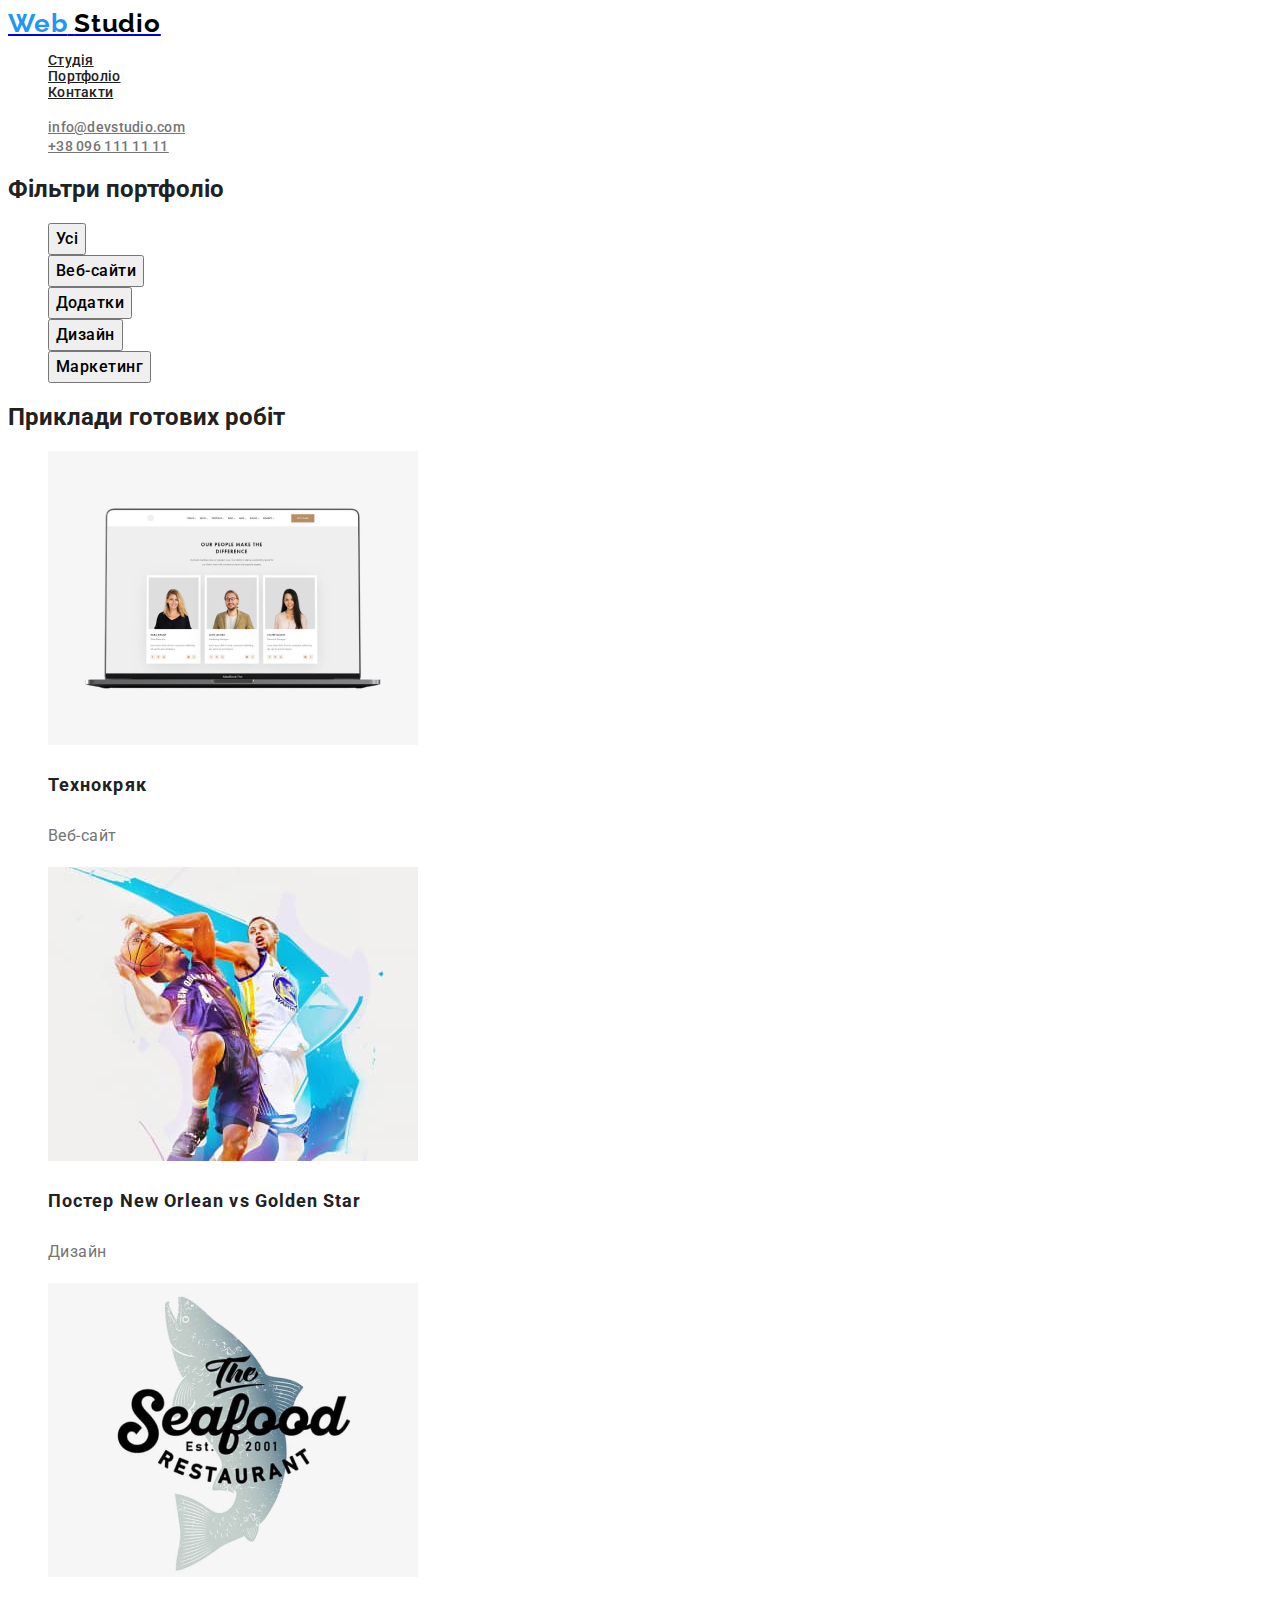
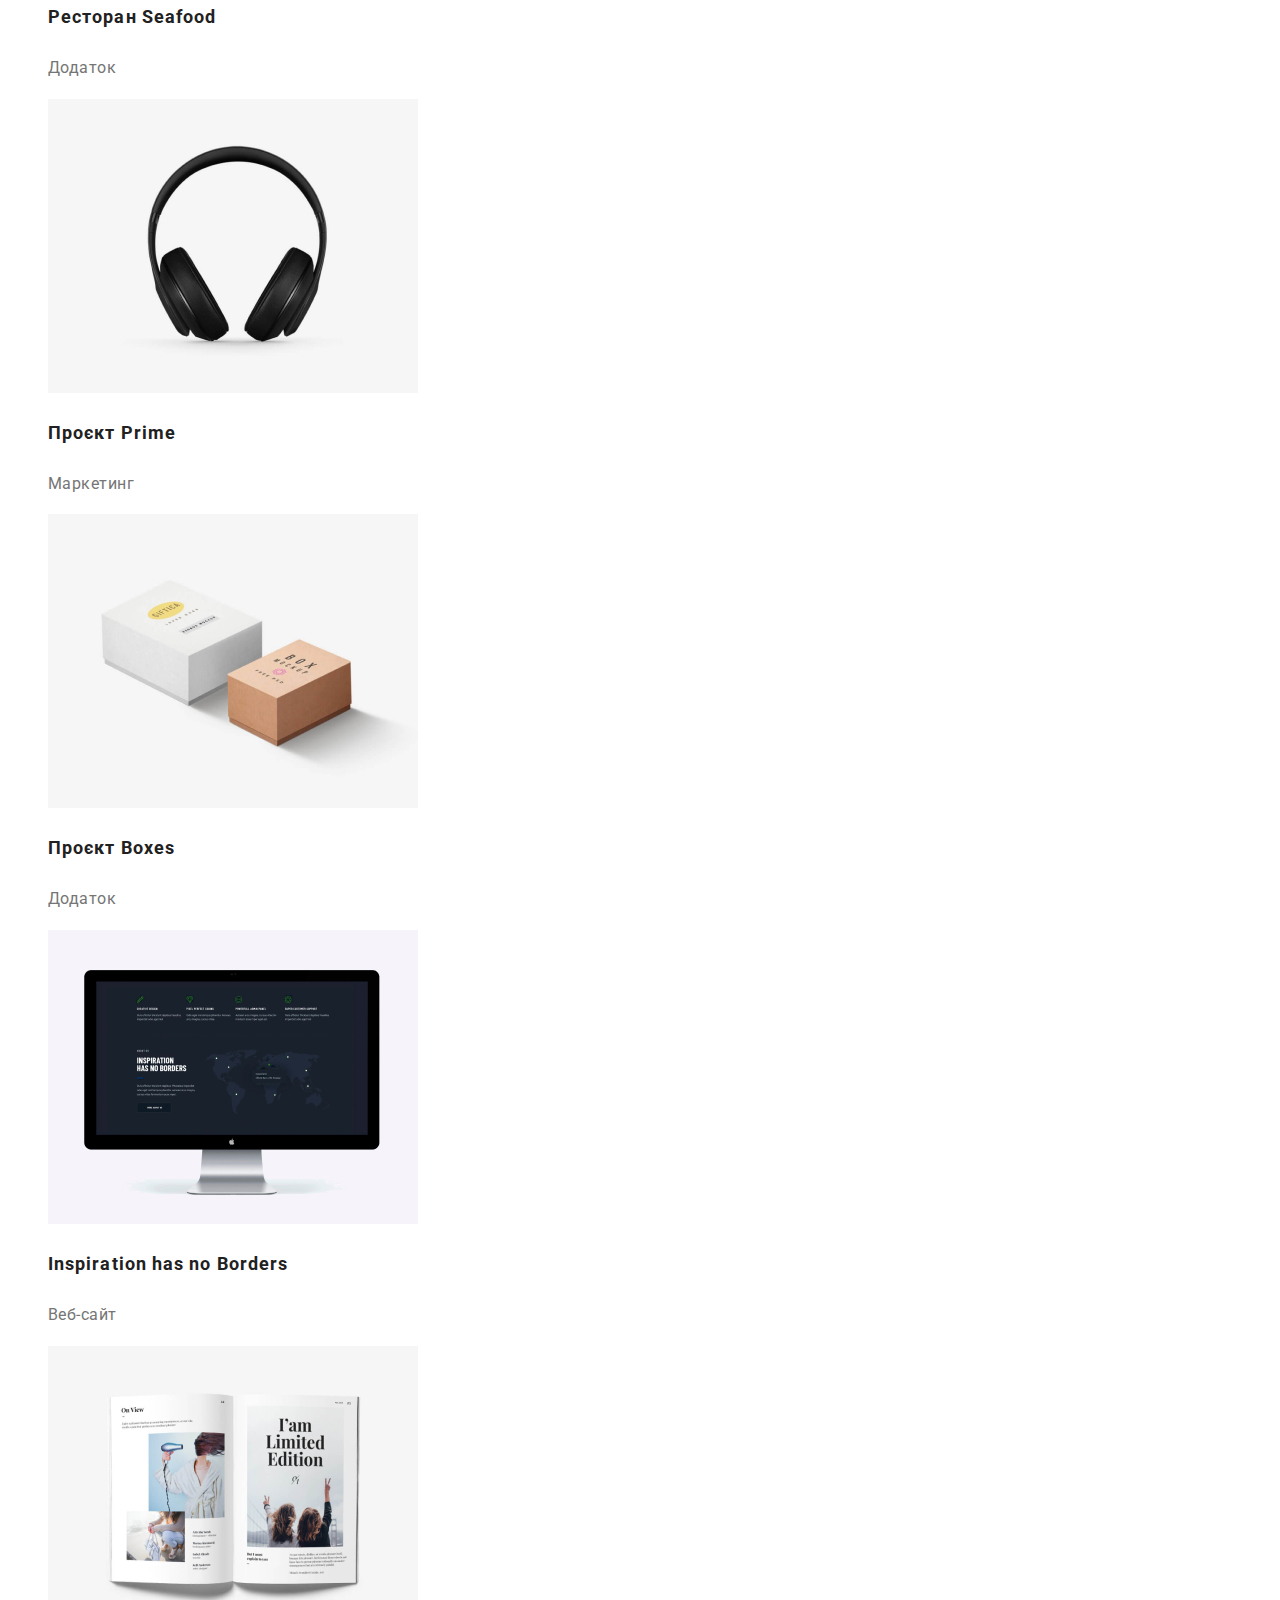
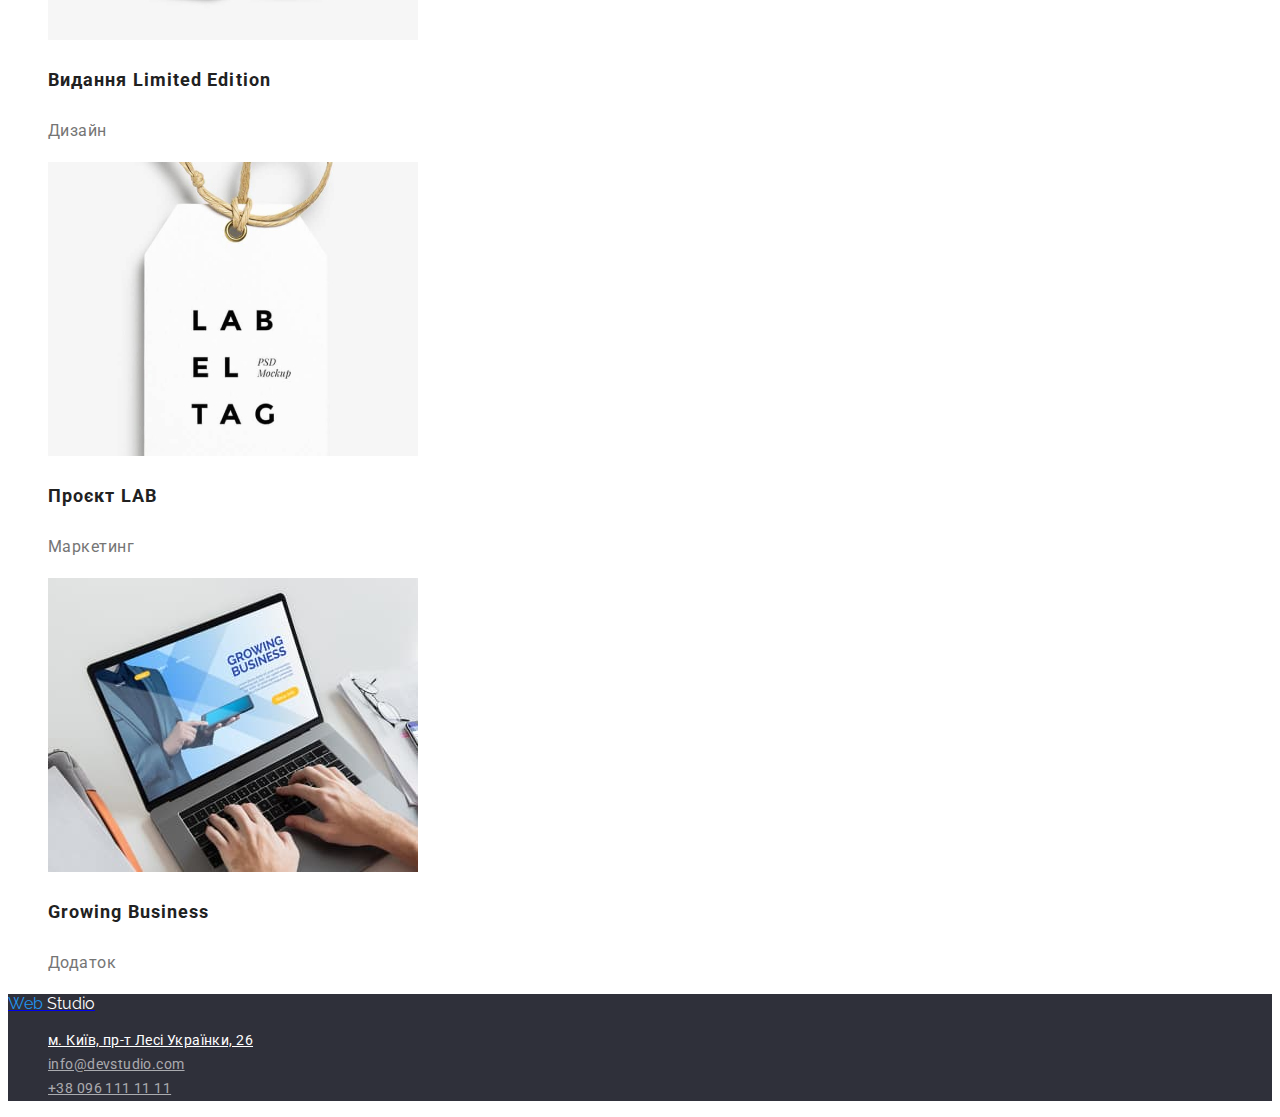
==== portfolio.html @ a0a0a576 "готове ДЗ №2" ====
<!DOCTYPE html>
<html lang="en">
  <head>
    <meta charset="UTF-8" />
    <meta http-equiv="X-UA-Compatible" content="IE=edge" />
    <meta name="viewport" content="width=device-width, initial-scale=1.0" />
    <title>WebStudio</title>
    <link rel="stylesheet" href="./css/styles.css" />
    <link
      href="https://fonts.googleapis.com/css2?family=Raleway:wght@700&family=Roboto:wght@400;500;700;900&display=swap"
      rel="stylesheet"
    />
  </head>
  <body class="body">
    <header>
      <nav class="navigation">
        <a class="logo" href="index.html">
          <span class="logo-first-part">Web</span>
          <span class="logo-second-part">Studio</span></a
        >
        <ul class="navigation-list list">
          <li><a class="navigation-item" href="./index.html">Студія</a></li>
          <li><a class="navigation-item" href="./portfolio.html">Портфоліо</a></li>
          <li><a class="navigation-item" href="./index.html">Контакти</a></li>
        </ul>
      </nav>
      <section class="contacts">
        <ul class="contacts-list list">
          <li><a class="contacts-item" href="mailto:info@devstudio.com">info@devstudio.com</a></li>
          <li><a class="contacts-item" href="tel:+380961111111">+38 096 111 11 11</a></li>
        </ul>
      </section>
    </header>
    <main>
      <section class="btn">
        <h2>Фільтри портфоліо</h2>
        <ul class="btn-list list">
          <li><button type="button" class="btn-item">Усі</button></li>
          <li><button type="button" class="btn-item">Веб-сайти</button></li>
          <li><button type="button" class="btn-item">Додатки</button></li>
          <li><button type="button" class="btn-item">Дизайн</button></li>
          <li><button type="button" class="btn-item">Маркетинг</button></li>
        </ul>
      </section>
      <section class="example">
        <h2>Приклади готових робіт</h2>
        <ul class="example-list list">
          <li class="example-item">
            <img
              src="./image/portfolio/website.jpg"
              alt="Технокряк website"
              width="370"
              height="294"
            />
            <h3 class="example-list-name">Технокряк</h3>
            <p class="example-list-about">Веб-сайт</p>
          </li>
          <li class="example-item">
            <img
              src="/image/portfolio/desigm-new-orlean.jpg"
              alt="Дизайн Постер New Orlean vs Golden Star"
              width="370"
              height="294"
            />
            <h3 class="example-list-name">Постер New Orlean vs Golden Star</h3>
            <p class="example-list-about">Дизайн</p>
          </li>
          <li class="example-item">
            <img
              src="/image/portfolio/restorant-seafood.jpg"
              alt="Додаток Ресторан Seafood"
              width="370"
              height="294"
            />
            <h3 class="example-list-name">Ресторан Seafood</h3>
            <p class="example-list-about">Додаток</p>
          </li>
          <li class="example-item">
            <img
              src="/image/portfolio/project-prime.jpg"
              alt="Маркетинг Проєкт Prime"
              width="370"
              height="294"
            />
            <h3 class="example-list-name">Проєкт Prime</h3>
            <p class="example-list-about">Маркетинг</p>
          </li>
          <li class="example-item">
            <img
              src="/image/portfolio/project-boxes.jpg"
              alt="Додаток Проєкт Boxeswidth"
              width="370"
              height="294"
            />
            <h3 class="example-list-name">Проєкт Boxes</h3>
            <p class="example-list-about">Додаток</p>
          </li>
          <li class="example-item">
            <img
              src="/image/portfolio/inspiration-has-no-borders.jpg"
              alt="Веб-сайт Inspiration has no Borders"
              width="370"
              height="294"
            />
            <h3 class="example-list-name">Inspiration has no Borders</h3>
            <p class="example-list-about">Веб-сайт</p>
          </li>
          <li class="example-item">
            <img
              src="/image/portfolio/design-limited-edition.jpg"
              alt="Дизайн Видання Limited Edition"
              width="370"
              height="294"
            />
            <h3 class="example-list-name">Видання Limited Edition</h3>
            <p class="example-list-about">Дизайн</p>
          </li>
          <li class="example-item">
            <img
              src="/image/portfolio/project-lab.jpg"
              alt="Маркетинг Проєкт LAB"
              width="370"
              height="294"
            />
            <h3 class="example-list-name">Проєкт LAB</h3>
            <p class="example-list-about">Маркетинг</p>
          </li>
          <li class="example-item">
            <img
              src="/image/portfolio/growing-business.jpg"
              alt="Додаток Growing Business"
              width="370"
              height="294"
            />
            <h3 class="example-list-name">Growing Business</h3>
            <p class="example-list-about">Додаток</p>
          </li>
        </ul>
      </section>
    </main>
    <footer class="footer">
      <a class="logo-footer" href="index.html">
        <span class="logo-first-part">Web</span>
        <span class="logo-second-part">Studio</span>
      </a>
      <address class="footer-address">
        <ul class="footer-address-list list">
          <li class="footer-list-point">
            <a
              class="point-link"
              href="https://goo.gl/maps/qGMdYVk8U5FmZjp79"
              target="_blank"
              rel="noopener noreferrer"
              >м. Київ, пр-т Лесі Українки, 26
            </a>
          </li>
          <li>
            <a class="footer-list-mail link" href="mailto:info@devstudio.com">info@devstudio.com</a>
          </li>
          <li>
            <a class="footer-list-tel link" href="tel:+380961111111">+38 096 111 11 11</a>
          </li>
        </ul>
      </address>
    </footer>
  </body>
</html>
---- css/styles.css ----
/*font-family: 'Raleway', sans-serif;??? --!//
  */
:root {
  --main-color: #212121;
}
body {
  font-family: 'Roboto', sans-serif;
  color: var(--main-color);
}
.list {
  list-style: none;
}

.logo-first-part {
  color: #2196f3;
}
.logo-second-part {
  color: #000000;
}
.logo {
  font-family: 'Raleway', sans-serif;
  font-weight: 700;
  font-size: 26px;
  line-height: 1.19;
  letter-spacing: 0.03em;
}
.navigation {
  font-family: inherit;
  font-weight: 500;
  font-size: 14px;
  line-height: 1.14;
  letter-spacing: 0.02em;
}
.navigation-item {
  font-family: inherit;
  color: var(--main-color);
}
.navigation-item:focus {
  color: #2196f3;
}
.navigation-item:hover {
  color: #2196f3;
}
.contacts-item {
  font-family: inherit;
  font-weight: 500;
  font-size: 14px;
  line-height: 1.14;
  letter-spacing: 0.02em;
  color: #757575;
}
.contacts-item:hover,
.contacts-item:focus {
  color: #2196f3;
}
.btn-item {
  font-family: inherit;
  font-weight: 500;
  font-size: 16px;
  line-height: 1.63;
  text-align: center;
  letter-spacing: 0.03em;
  cursor: pointer;
}
.btn-item:hover,
.btn-item:focus {
  background: #2196f3;
}
.example-list-name {
  font-family: inherit;
  font-weight: 700;
  font-size: 18px;
  line-height: 2;
  letter-spacing: 0.06em;
}
.example-list-about {
  font-family: inherit;
  font-size: 16px;
  line-height: 1.87;
  letter-spacing: 0.03em;
  color: #757575;
}
.footer {
  font-family: inherit;
  background: #2f303a;
}
.logo-footer {
  font-family: 'Raleway', sans-serif;
}
.logo-footer .logo-second-part {
  color: #ffffff;
}
.point-link {
  font-family: inherit;
  font-weight: 400;
  font-style: normal;
  font-size: 14px;
  line-height: 1.71;
  letter-spacing: 0.03em;
  color: #ffffff;
}

.footer-list-mail,
.footer-list-tel {
  font-family: inherit;
  font-weight: 400;
  font-style: normal;
  font-size: 14px;
  line-height: 1.71;
  letter-spacing: 0.03em;
  color: rgba(255, 255, 255, 0.6);
}
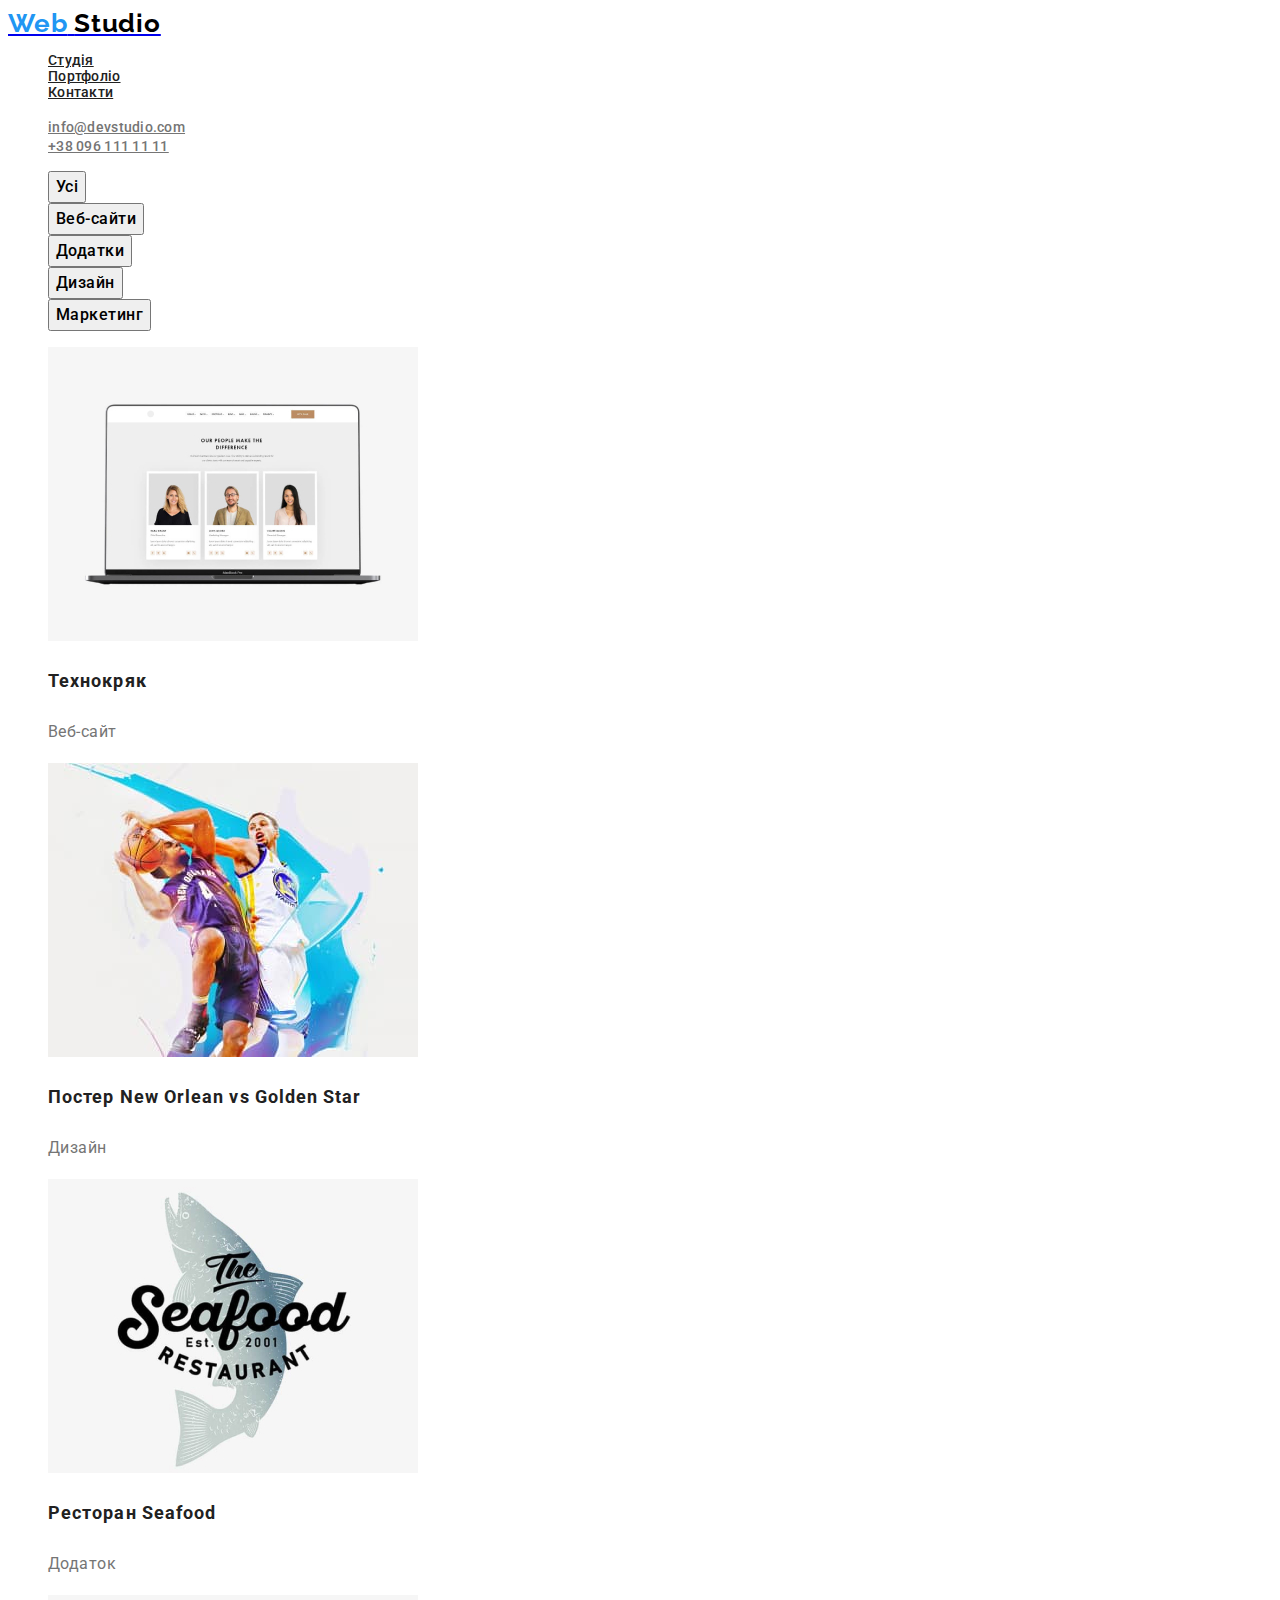
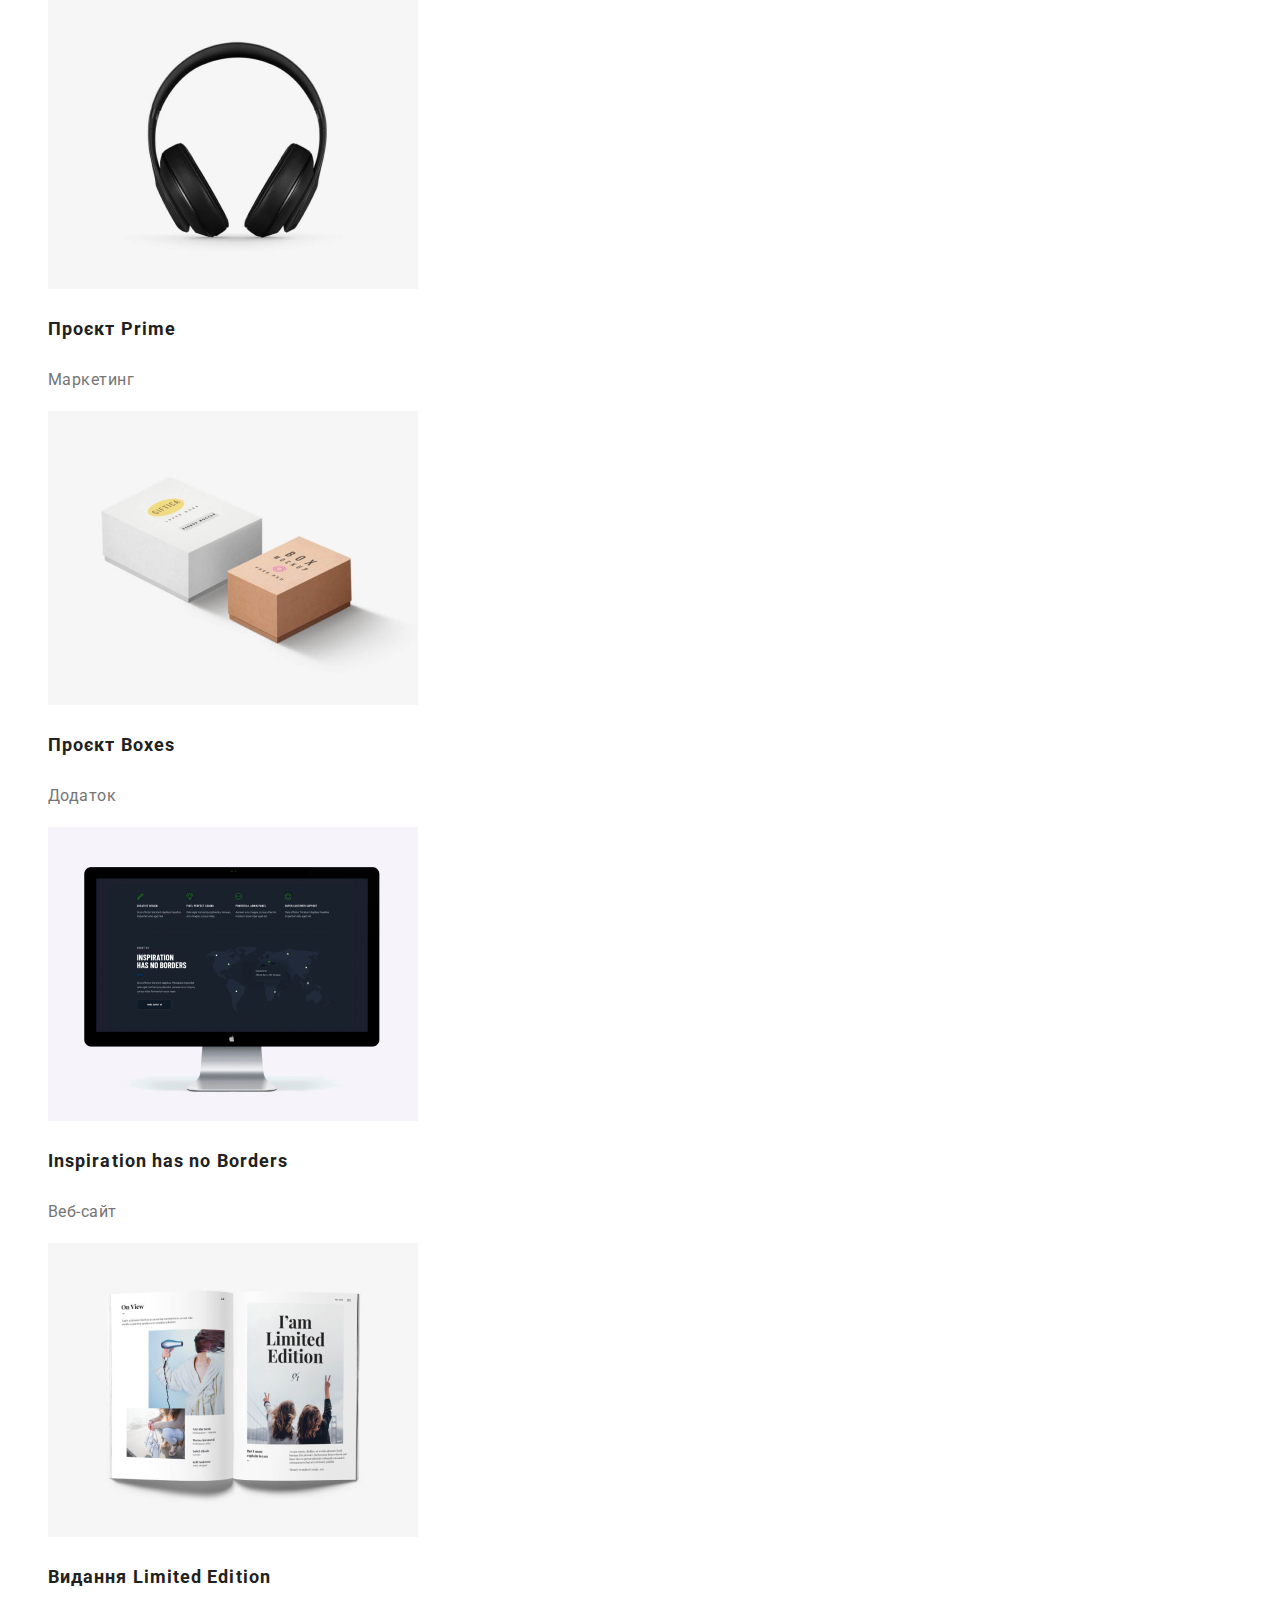
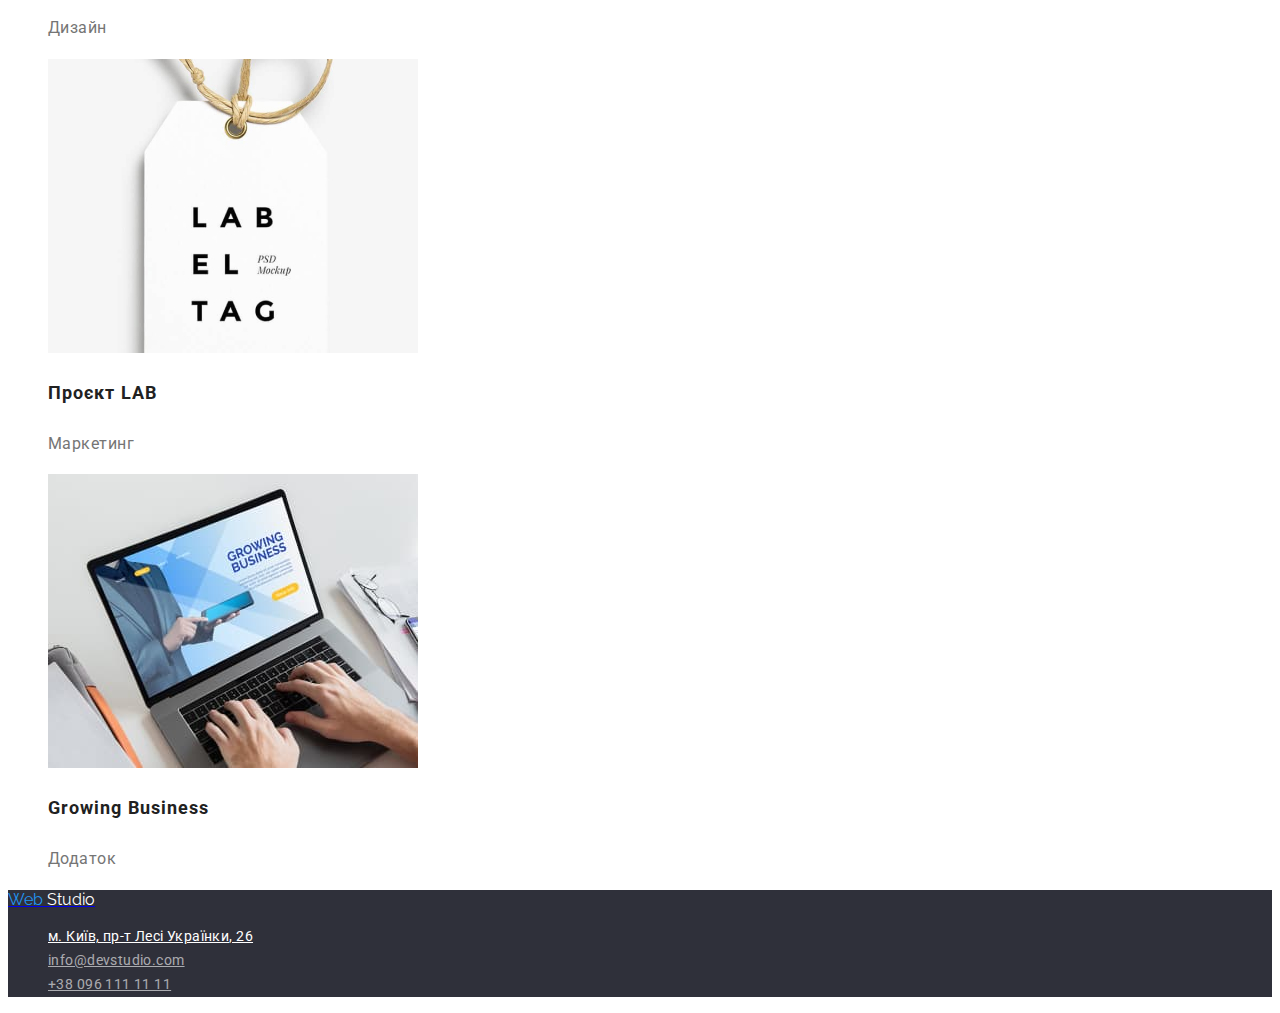
==== commit c4794507: "готове ДЗ №2" ====
--- a/portfolio.html
+++ b/portfolio.html
@@ -33,7 +33,7 @@
     </header>
     <main>
       <section class="btn">
-        <h2>Фільтри портфоліо</h2>
+        <h2 class="filters">>Фільтри портфоліо</h2>
         <ul class="btn-list list">
           <li><button type="button" class="btn-item">Усі</button></li>
           <li><button type="button" class="btn-item">Веб-сайти</button></li>
@@ -43,7 +43,7 @@
         </ul>
       </section>
       <section class="example">
-        <h2>Приклади готових робіт</h2>
+        <h2 class="filters">Приклади готових робіт</h2>
         <ul class="example-list list">
           <li class="example-item">
             <img
@@ -150,7 +150,7 @@
               class="point-link"
               href="https://goo.gl/maps/qGMdYVk8U5FmZjp79"
               target="_blank"
-              rel="noopener noreferrer"
+              rel="noopener noreferrer nofollow"
               >м. Київ, пр-т Лесі Українки, 26
             </a>
           </li>
--- a/css/styles.css
+++ b/css/styles.css
@@ -1,8 +1,7 @@
-/*font-family: 'Raleway', sans-serif;??? --!//
-  */
 :root {
   --main-color: #212121;
 }
+/*body portfolio*/
 body {
   font-family: 'Roboto', sans-serif;
   color: var(--main-color);
@@ -10,7 +9,10 @@
 .list {
   list-style: none;
 }
-
+.filters {
+  display: none;
+}
+/*navigation sector*/
 .logo-first-part {
   color: #2196f3;
 }
@@ -41,6 +43,7 @@
 .navigation-item:hover {
   color: #2196f3;
 }
+
 .contacts-item {
   font-family: inherit;
   font-weight: 500;
@@ -53,6 +56,7 @@
 .contacts-item:focus {
   color: #2196f3;
 }
+/*main section*/
 .btn-item {
   font-family: inherit;
   font-weight: 500;
@@ -80,6 +84,7 @@
   letter-spacing: 0.03em;
   color: #757575;
 }
+/*footer section*/
 .footer {
   font-family: inherit;
   background: #2f303a;
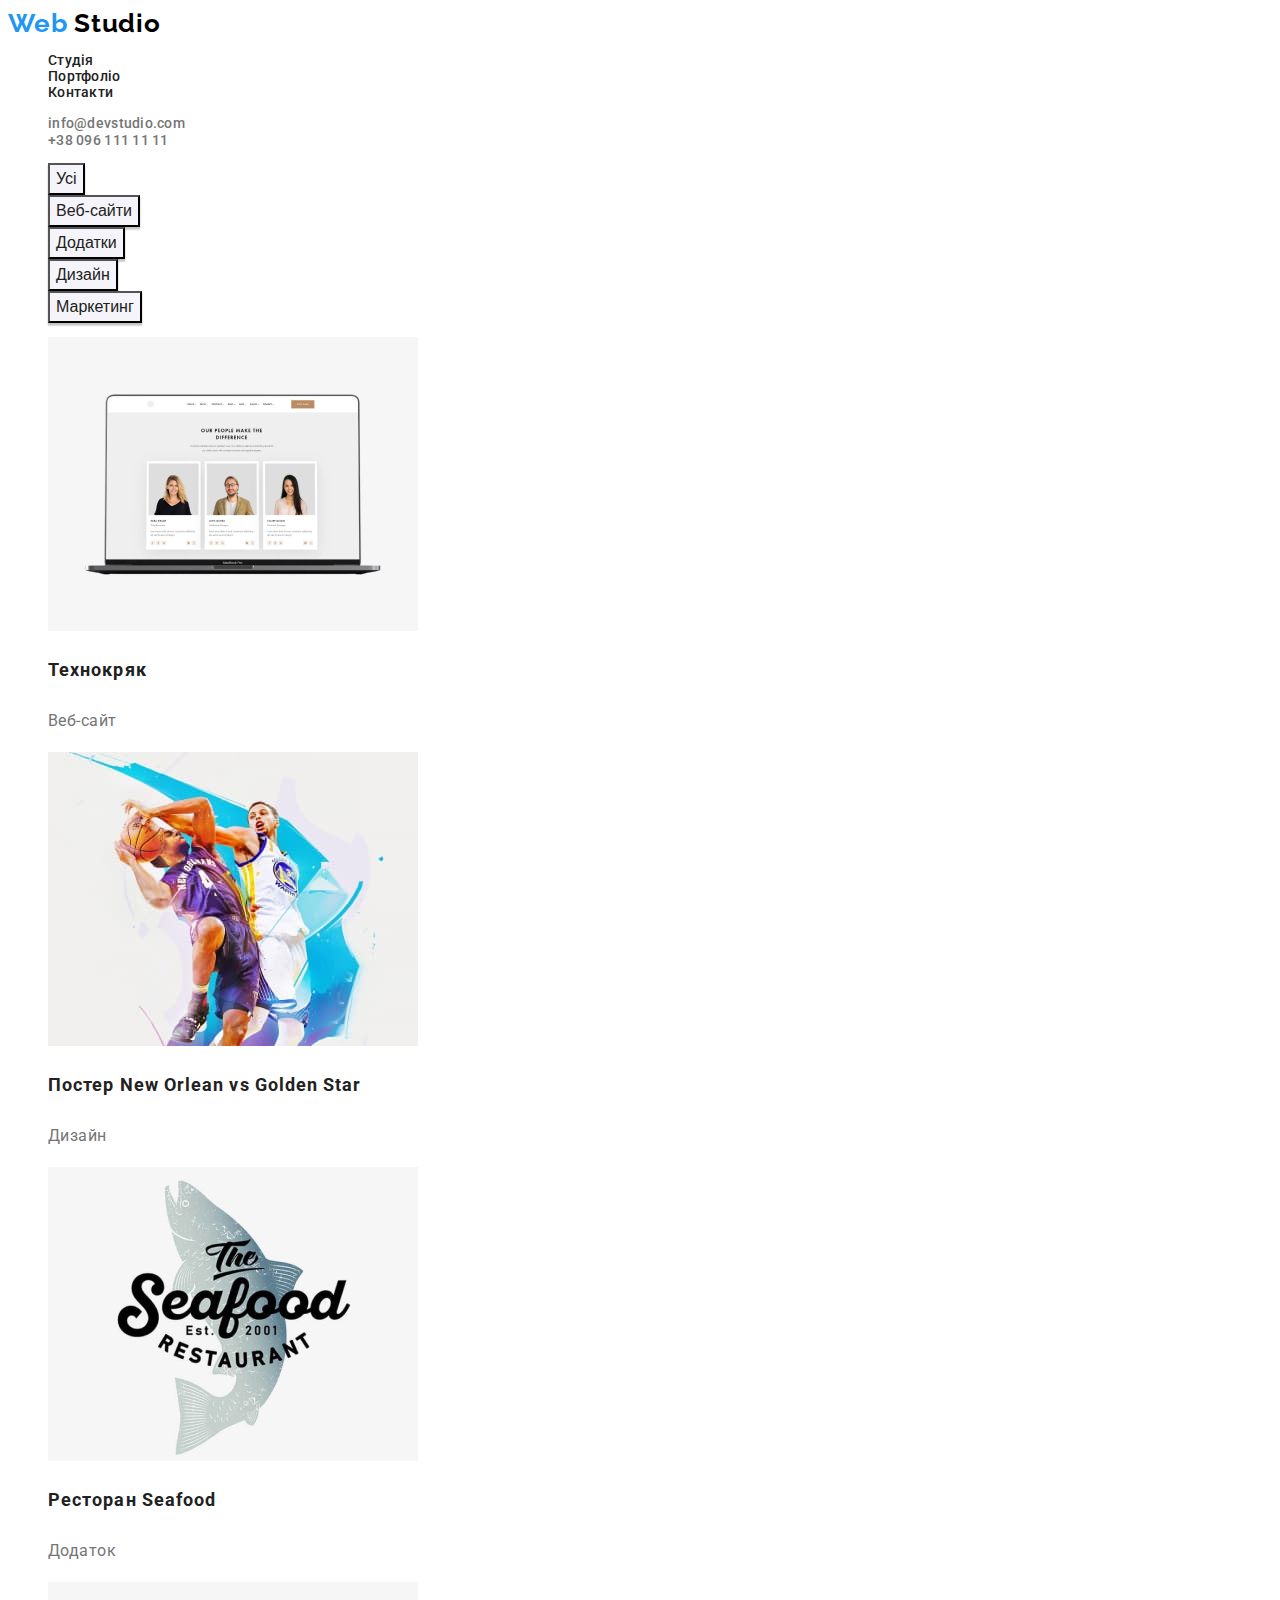
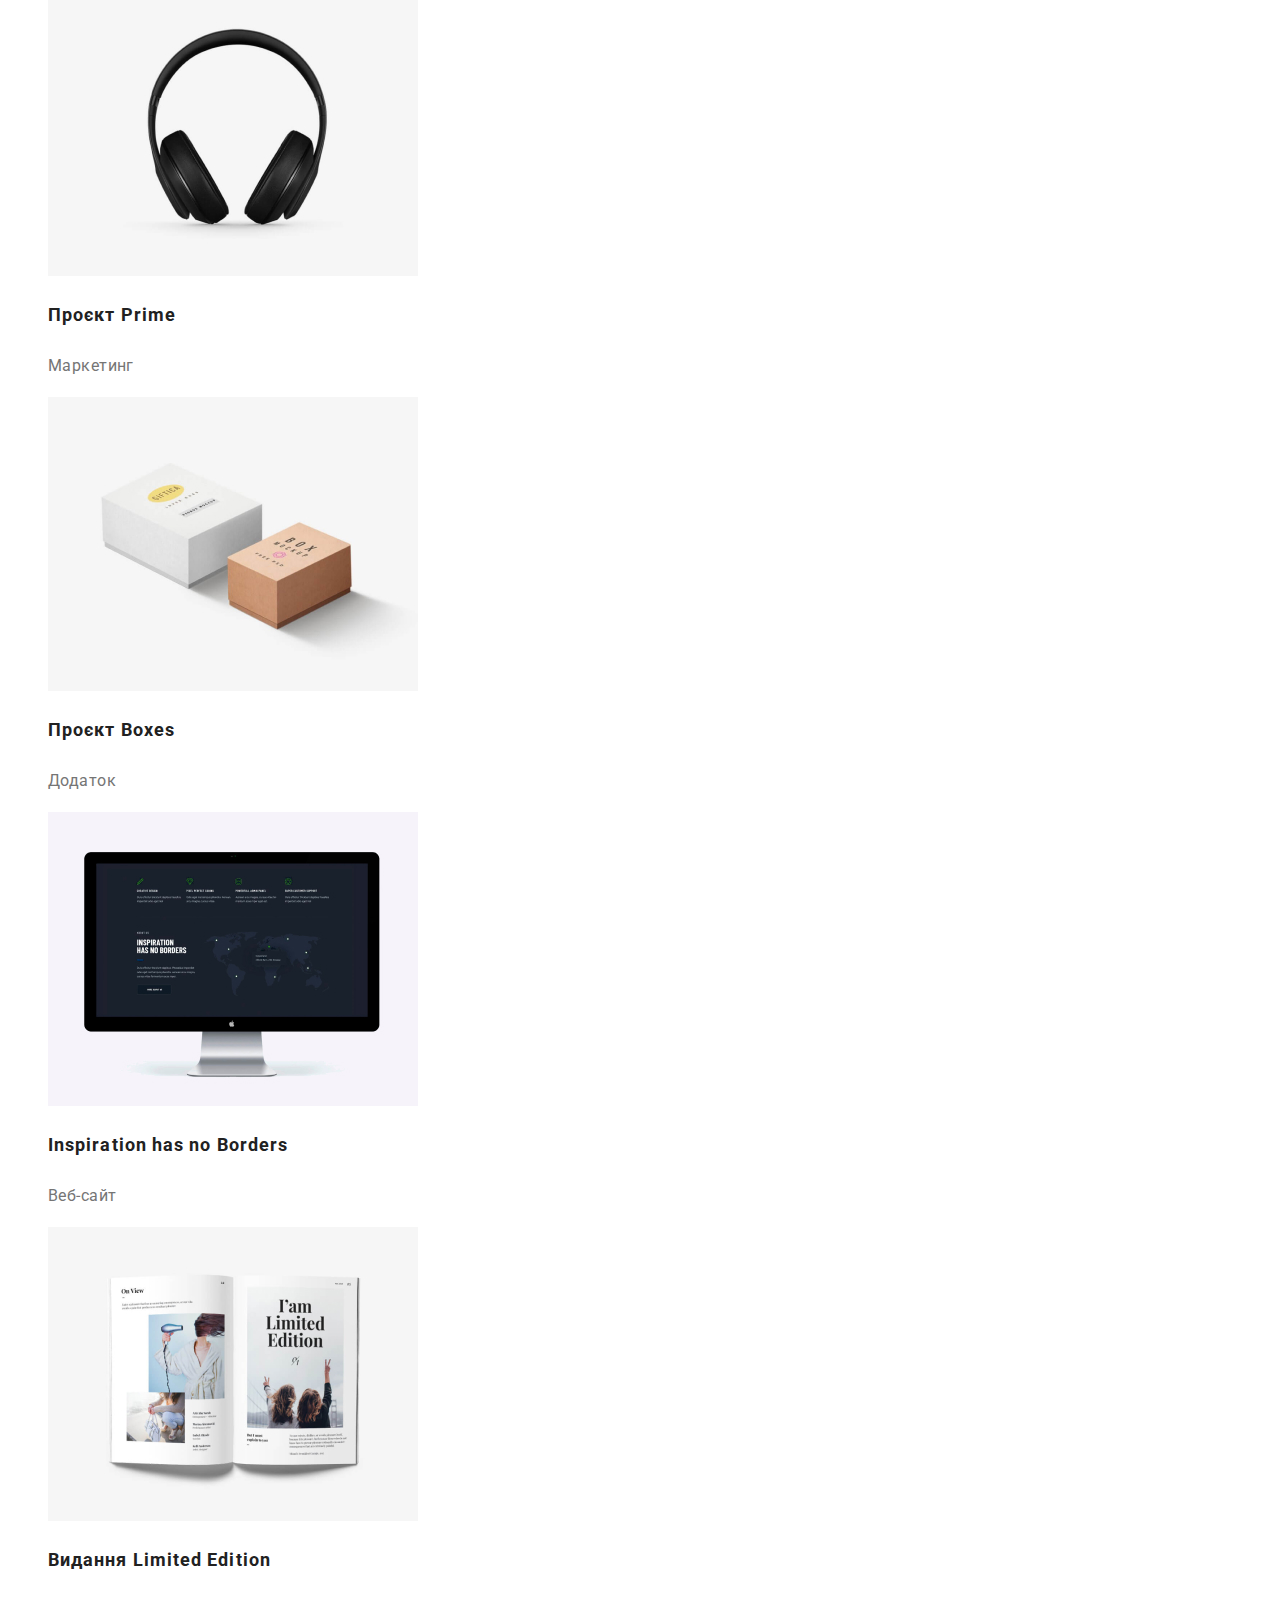
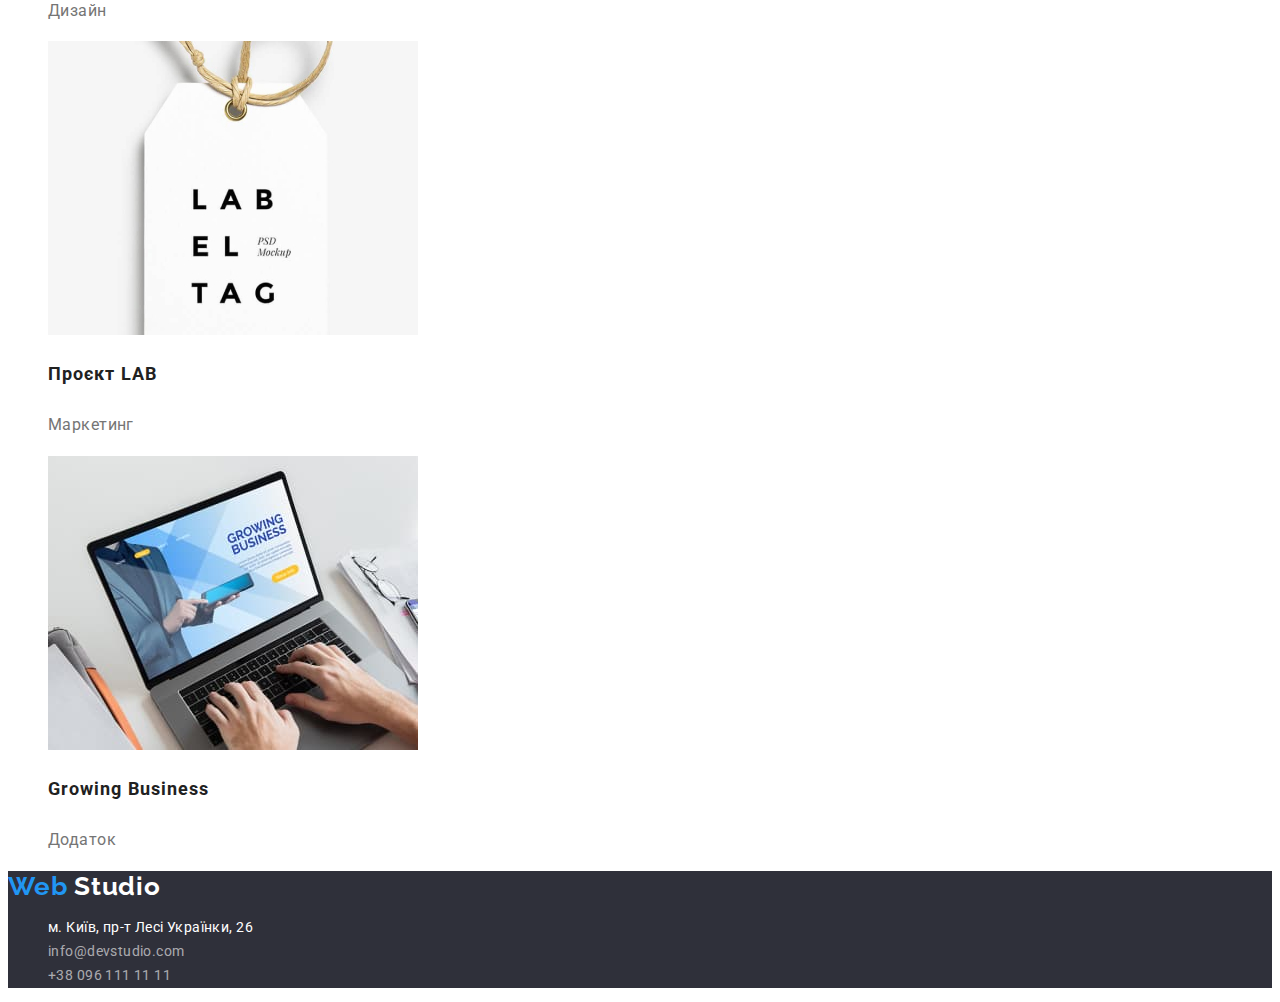
==== commit 65a8a591: "виправлене ДЗ №2" ====
--- a/portfolio.html
+++ b/portfolio.html
@@ -14,26 +14,28 @@
   <body class="body">
     <header>
       <nav class="navigation">
-        <a class="logo" href="index.html">
+        <a class="logo link" href="index.html">
           <span class="logo-first-part">Web</span>
           <span class="logo-second-part">Studio</span></a
         >
         <ul class="navigation-list list">
-          <li><a class="navigation-item" href="./index.html">Студія</a></li>
-          <li><a class="navigation-item" href="./portfolio.html">Портфоліо</a></li>
-          <li><a class="navigation-item" href="./index.html">Контакти</a></li>
+          <li><a class="navigation-item link" href="./index.html">Студія</a></li>
+          <li><a class="navigation-item link" href="./portfolio.html">Портфоліо</a></li>
+          <li><a class="navigation-item link" href="./index.html">Контакти</a></li>
         </ul>
       </nav>
       <section class="contacts">
         <ul class="contacts-list list">
-          <li><a class="contacts-item" href="mailto:info@devstudio.com">info@devstudio.com</a></li>
-          <li><a class="contacts-item" href="tel:+380961111111">+38 096 111 11 11</a></li>
+          <li>
+            <a class="contacts-item link" href="mailto:info@devstudio.com">info@devstudio.com</a>
+          </li>
+          <li><a class="contacts-item link" href="tel:+380961111111">+38 096 111 11 11</a></li>
         </ul>
       </section>
     </header>
     <main>
-      <section class="btn">
-        <h2 class="filters">>Фільтри портфоліо</h2>
+      <section class="example">
+        <h1 class="hidden-title">Приклади готових робіт</h1>
         <ul class="btn-list list">
           <li><button type="button" class="btn-item">Усі</button></li>
           <li><button type="button" class="btn-item">Веб-сайти</button></li>
@@ -41,9 +43,7 @@
           <li><button type="button" class="btn-item">Дизайн</button></li>
           <li><button type="button" class="btn-item">Маркетинг</button></li>
         </ul>
-      </section>
-      <section class="example">
-        <h2 class="filters">Приклади готових робіт</h2>
+
         <ul class="example-list list">
           <li class="example-item">
             <img
@@ -57,7 +57,7 @@
           </li>
           <li class="example-item">
             <img
-              src="/image/portfolio/desigm-new-orlean.jpg"
+              src="./image/portfolio/desigm-new-orlean.jpg"
               alt="Дизайн Постер New Orlean vs Golden Star"
               width="370"
               height="294"
@@ -67,7 +67,7 @@
           </li>
           <li class="example-item">
             <img
-              src="/image/portfolio/restorant-seafood.jpg"
+              src="./image/portfolio/restorant-seafood.jpg"
               alt="Додаток Ресторан Seafood"
               width="370"
               height="294"
@@ -77,7 +77,7 @@
           </li>
           <li class="example-item">
             <img
-              src="/image/portfolio/project-prime.jpg"
+              src="./image/portfolio/project-prime.jpg"
               alt="Маркетинг Проєкт Prime"
               width="370"
               height="294"
@@ -87,7 +87,7 @@
           </li>
           <li class="example-item">
             <img
-              src="/image/portfolio/project-boxes.jpg"
+              src="./image/portfolio/project-boxes.jpg"
               alt="Додаток Проєкт Boxeswidth"
               width="370"
               height="294"
@@ -97,7 +97,7 @@
           </li>
           <li class="example-item">
             <img
-              src="/image/portfolio/inspiration-has-no-borders.jpg"
+              src="./image/portfolio/inspiration-has-no-borders.jpg"
               alt="Веб-сайт Inspiration has no Borders"
               width="370"
               height="294"
@@ -107,7 +107,7 @@
           </li>
           <li class="example-item">
             <img
-              src="/image/portfolio/design-limited-edition.jpg"
+              src="./image/portfolio/design-limited-edition.jpg"
               alt="Дизайн Видання Limited Edition"
               width="370"
               height="294"
@@ -117,7 +117,7 @@
           </li>
           <li class="example-item">
             <img
-              src="/image/portfolio/project-lab.jpg"
+              src="./image/portfolio/project-lab.jpg"
               alt="Маркетинг Проєкт LAB"
               width="370"
               height="294"
@@ -127,7 +127,7 @@
           </li>
           <li class="example-item">
             <img
-              src="/image/portfolio/growing-business.jpg"
+              src="./image/portfolio/growing-business.jpg"
               alt="Додаток Growing Business"
               width="370"
               height="294"
@@ -139,15 +139,15 @@
       </section>
     </main>
     <footer class="footer">
-      <a class="logo-footer" href="index.html">
-        <span class="logo-first-part">Web</span>
-        <span class="logo-second-part">Studio</span>
+      <a class="logo link" href="index.html">
+        <span class="logo-footer-first">Web</span>
+        <span class="logo-footer-last">Studio</span>
       </a>
       <address class="footer-address">
         <ul class="footer-address-list list">
           <li class="footer-list-point">
             <a
-              class="point-link"
+              class="point-link link"
               href="https://goo.gl/maps/qGMdYVk8U5FmZjp79"
               target="_blank"
               rel="noopener noreferrer nofollow"
--- a/css/styles.css
+++ b/css/styles.css
@@ -1,18 +1,37 @@
 :root {
   --main-color: #212121;
+  --second-color: #757575;
+  --title-display: none;
+  --main-backgraund-color: white;
+  --active-color: #2196f3;
+  --second-becgraund-color: #2f303a;
 }
 /*body portfolio*/
 body {
   font-family: 'Roboto', sans-serif;
   color: var(--main-color);
+  background-color: var(--main-backgraund-color);
+  font-size: 14px;
+  letter-spacing: 0.03em;
 }
 .list {
   list-style: none;
 }
-.filters {
-  display: none;
+.link {
+  text-decoration: none;
 }
+
+.link:hover,
+.link:focus {
+  color: var(--active-color);
+}
+
+.hidden-title {
+  display: var(--title-display);
+}
+
 /*navigation sector*/
+.logo-footer-first,
 .logo-first-part {
   color: #2196f3;
 }
@@ -27,91 +46,133 @@
   letter-spacing: 0.03em;
 }
 .navigation {
-  font-family: inherit;
   font-weight: 500;
-  font-size: 14px;
   line-height: 1.14;
   letter-spacing: 0.02em;
 }
 .navigation-item {
-  font-family: inherit;
   color: var(--main-color);
 }
 .navigation-item:focus {
-  color: #2196f3;
+  color: var(--active-color);
 }
 .navigation-item:hover {
-  color: #2196f3;
+  color: var(--active-color);
 }
 
 .contacts-item {
-  font-family: inherit;
   font-weight: 500;
-  font-size: 14px;
   line-height: 1.14;
   letter-spacing: 0.02em;
-  color: #757575;
+  color: var(--second-color);
 }
 .contacts-item:hover,
 .contacts-item:focus {
-  color: #2196f3;
+  color: var(--active-color);
 }
 /*main section*/
+.hero-section {
+  background-color: var(--second-becgraund-color);
+}
+.title {
+  font-weight: 700;
+  font-size: 36px;
+  line-height: 1.16;
+  text-align: center;
+  letter-spacing: 0.03em;
+}
+.hero-title {
+  color: white;
+  font-weight: 900;
+  font-size: 44px;
+  line-height: 1.36;
+  text-align: center;
+  letter-spacing: 0.06em;
+  text-transform: uppercase;
+}
+.hero-section > .hero-btn {
+  font-weight: 700;
+  font-size: 16px;
+  line-height: 1.87;
+  display: flex;
+  align-items: center;
+  text-align: center;
+  letter-spacing: 0.06em;
+  box-shadow: 0px 4px 4px rgba(0, 0, 0, 0.15);
+}
+.benefits-title {
+  font-weight: 700;
+  line-height: 1.14;
+  text-transform: uppercase;
+}
+.benefits-text {
+  line-height: 1.71;
+  color: var(--second-color);
+}
+
+/*command specialist*/
+.specialist-name {
+  font-weight: 500;
+  font-size: 16px;
+  line-height: 1.19;
+  text-align: center;
+}
+.position-specialist {
+  font-size: 16px;
+  line-height: 1.19;
+  text-align: center;
+  color: var(--second-color);
+}
+/*button list*/
 .btn-item {
-  font-family: inherit;
   font-weight: 500;
   font-size: 16px;
   line-height: 1.63;
   text-align: center;
-  letter-spacing: 0.03em;
   cursor: pointer;
+  color: var(--main-color);
+  background-color: #f5f4fa;
+  box-shadow: 0px 3px 1px rgba(0, 0, 0, 0.1), 0px 1px 2px rgba(0, 0, 0, 0.08),
+    0px 2px 2px rgba(0, 0, 0, 0.12);
 }
 .btn-item:hover,
 .btn-item:focus {
-  background: #2196f3;
+  background: var(--active-color);
+  color: white;
 }
+/*examples of products*/
 .example-list-name {
-  font-family: inherit;
   font-weight: 700;
   font-size: 18px;
   line-height: 2;
   letter-spacing: 0.06em;
 }
 .example-list-about {
-  font-family: inherit;
   font-size: 16px;
   line-height: 1.87;
-  letter-spacing: 0.03em;
-  color: #757575;
+  color: var(--second-color);
 }
 /*footer section*/
 .footer {
-  font-family: inherit;
-  background: #2f303a;
+  background: var(--second-becgraund-color);
 }
 .logo-footer {
   font-family: 'Raleway', sans-serif;
 }
-.logo-footer .logo-second-part {
+.logo .logo-footer-last {
   color: #ffffff;
 }
 .point-link {
-  font-family: inherit;
   font-weight: 400;
   font-style: normal;
-  font-size: 14px;
   line-height: 1.71;
-  letter-spacing: 0.03em;
   color: #ffffff;
 }
 
 .footer-list-mail,
 .footer-list-tel {
-  font-family: inherit;
   font-weight: 400;
   font-style: normal;
-  font-size: 14px;
   line-height: 1.71;
-  letter-spacing: 0.03em;
   color: rgba(255, 255, 255, 0.6);
 }
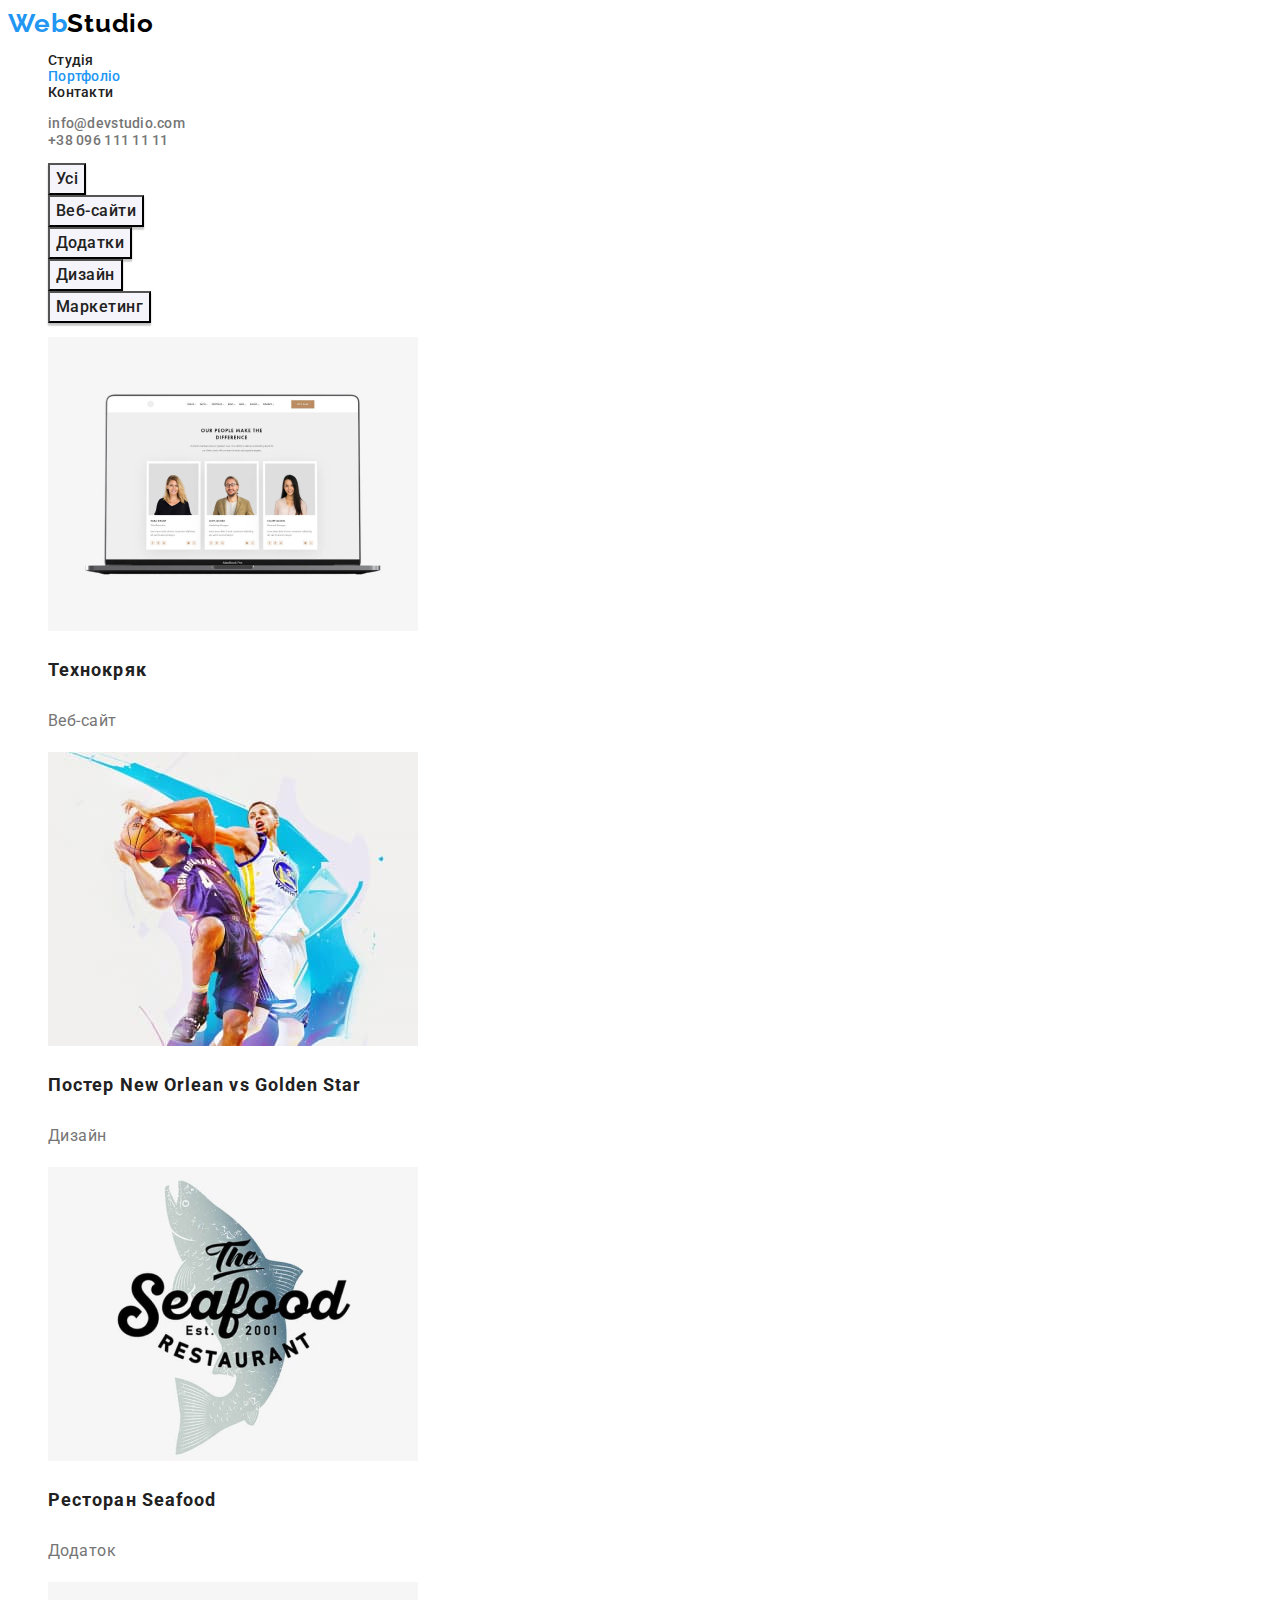
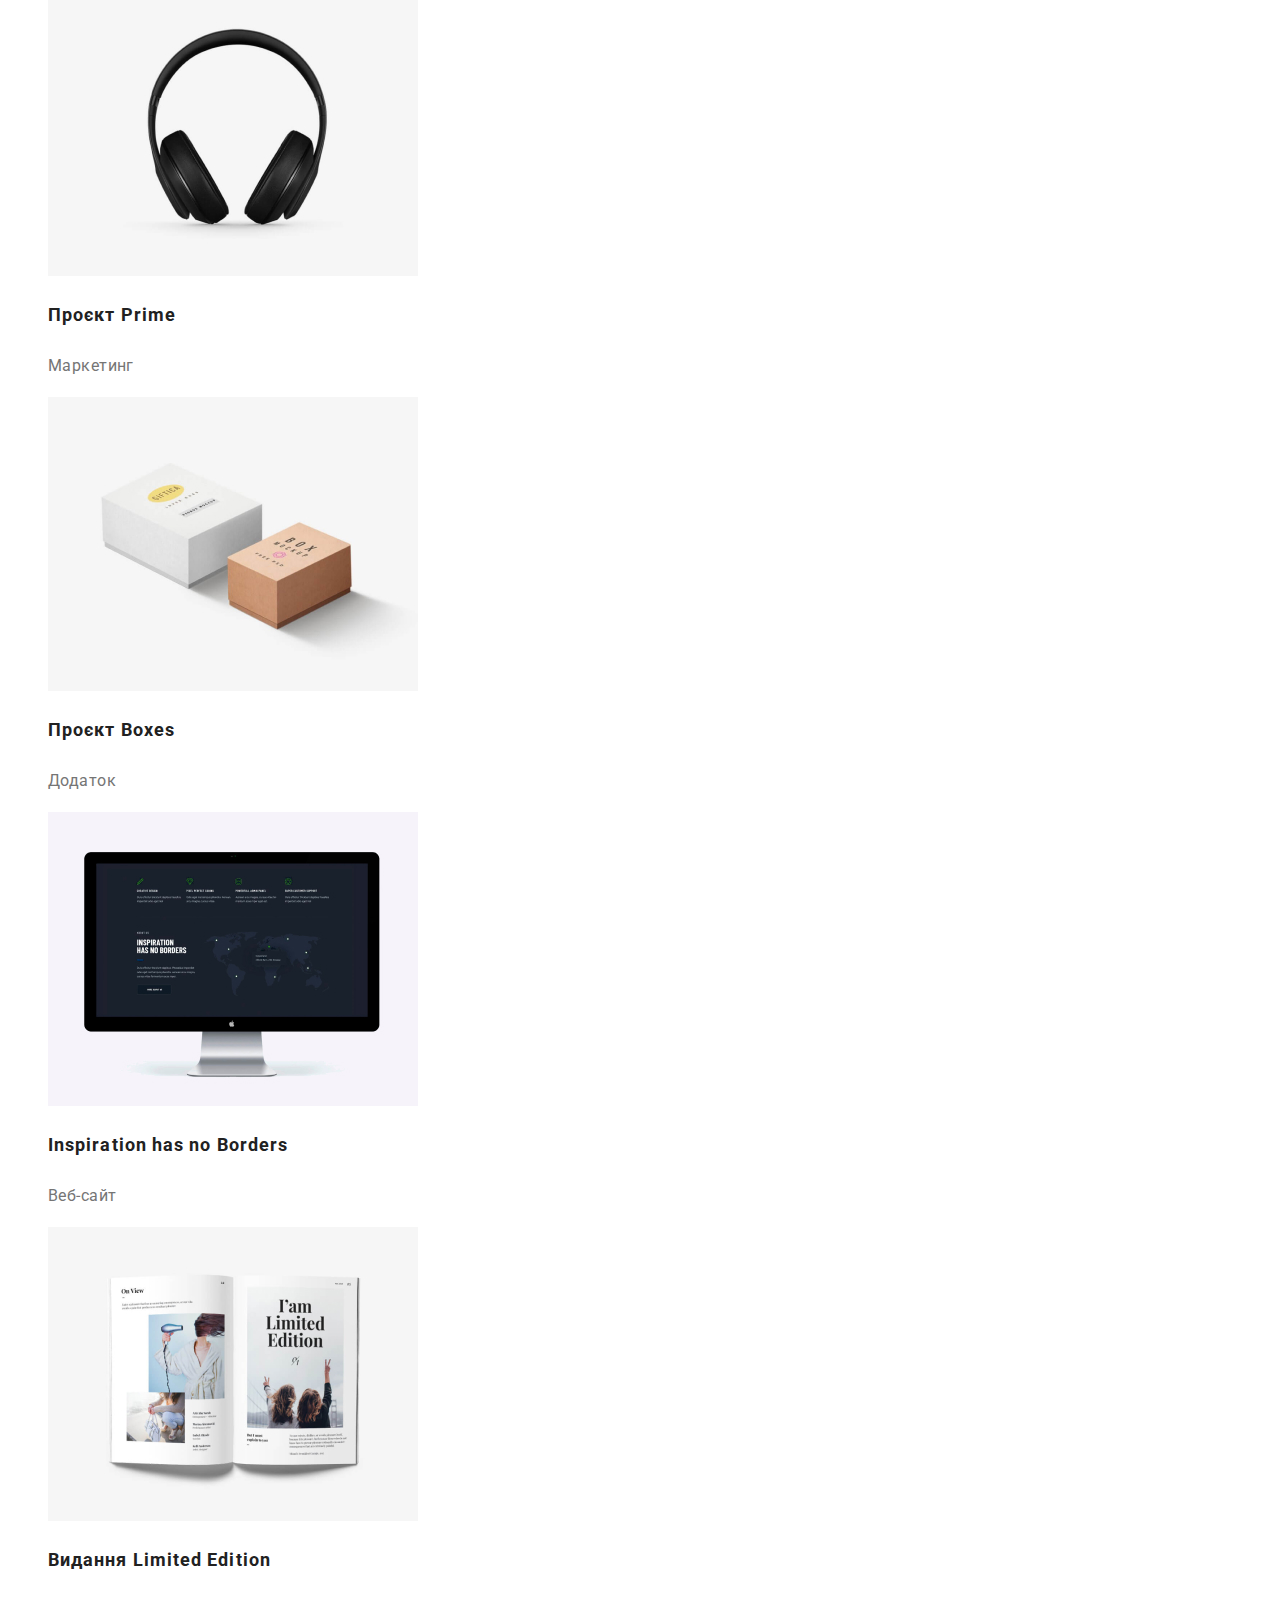
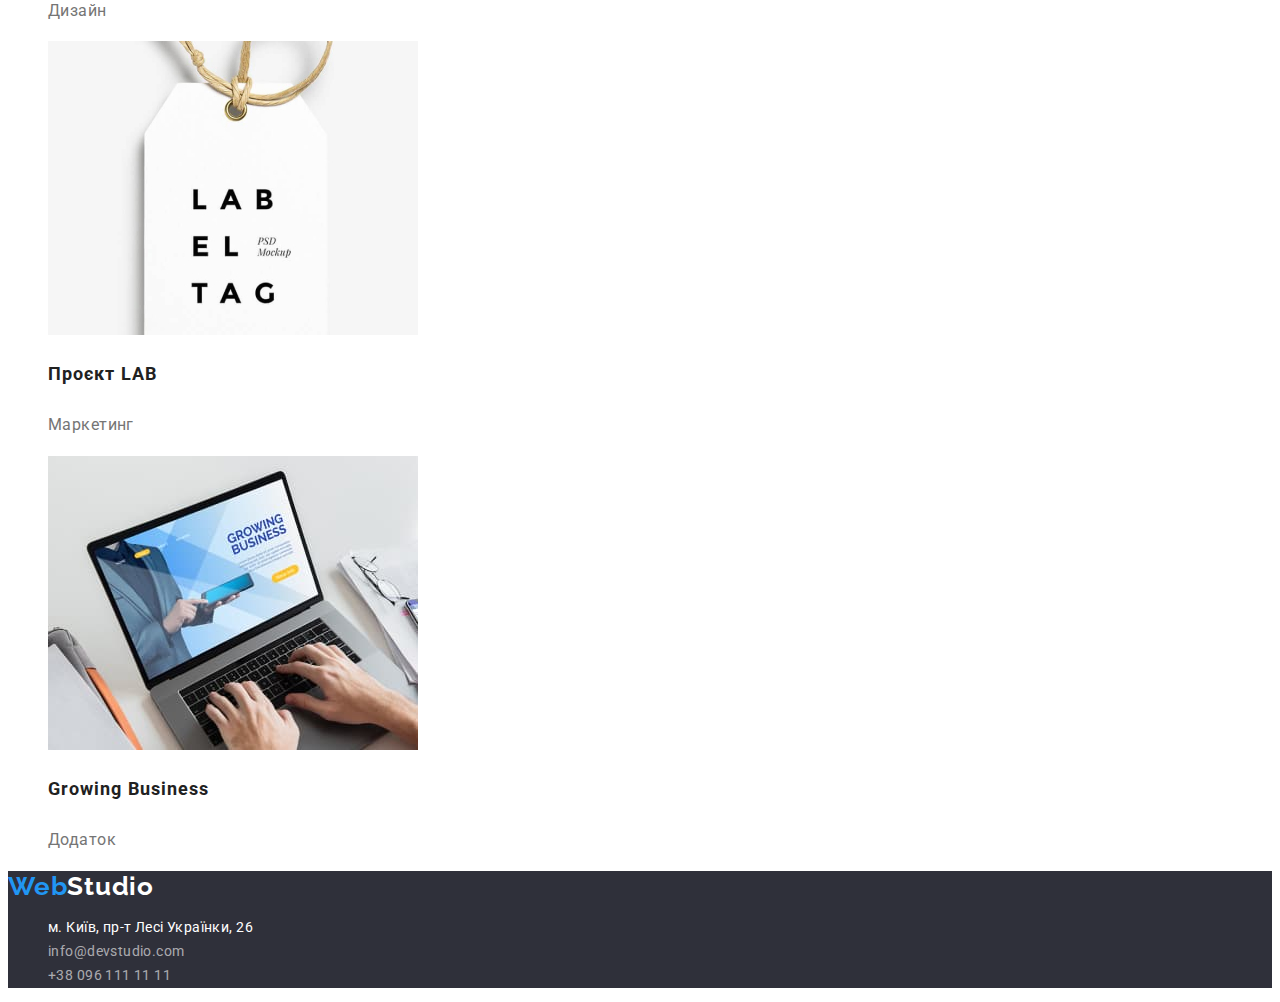
==== commit 0281f7a3: "вніс зміни після рекомендацій" ====
--- a/portfolio.html
+++ b/portfolio.html
@@ -11,16 +11,13 @@
       rel="stylesheet"
     />
   </head>
-  <body class="body">
+  <body>
     <header>
       <nav class="navigation">
-        <a class="logo link" href="index.html">
-          <span class="logo-first-part">Web</span>
-          <span class="logo-second-part">Studio</span></a
-        >
+        <a class="logo link" href="index.html">Web<span class="logo-second-part">Studio</span></a>
         <ul class="navigation-list list">
           <li><a class="navigation-item link" href="./index.html">Студія</a></li>
-          <li><a class="navigation-item link" href="./portfolio.html">Портфоліо</a></li>
+          <li><a class="navigation-item link current" href="./portfolio.html">Портфоліо</a></li>
           <li><a class="navigation-item link" href="./index.html">Контакти</a></li>
         </ul>
       </nav>
@@ -35,7 +32,7 @@
     </header>
     <main>
       <section class="example">
-        <h1 class="hidden-title">Приклади готових робіт</h1>
+        <h1 class="visually-hidden">Приклади готових робіт</h1>
         <ul class="btn-list list">
           <li><button type="button" class="btn-item">Усі</button></li>
           <li><button type="button" class="btn-item">Веб-сайти</button></li>
@@ -139,10 +136,7 @@
       </section>
     </main>
     <footer class="footer">
-      <a class="logo link" href="index.html">
-        <span class="logo-footer-first">Web</span>
-        <span class="logo-footer-last">Studio</span>
-      </a>
+      <a class="logo link" href="index.html">Web<span class="logo-footer-last">Studio</span></a>
       <address class="footer-address">
         <ul class="footer-address-list list">
           <li class="footer-list-point">
--- a/css/styles.css
+++ b/css/styles.css
@@ -14,6 +14,19 @@
   font-size: 14px;
   letter-spacing: 0.03em;
 }
+.visually-hidden {
+  position: absolute;
+  width: 1px;
+  height: 1px;
+  margin: -1px;
+  border: 0;
+  padding: 0;
+
+  white-space: nowrap;
+  clip-path: inset(100%);
+  clip: rect(0 0 0 0);
+  overflow: hidden;
+}
 .list {
   list-style: none;
 }
@@ -26,15 +39,8 @@
   color: var(--active-color);
 }
 
-.hidden-title {
-  display: var(--title-display);
-}
-
 /*navigation sector*/
-.logo-footer-first,
-.logo-first-part {
-  color: #2196f3;
-}
+
 .logo-second-part {
   color: #000000;
 }
@@ -44,6 +50,7 @@
   font-size: 26px;
   line-height: 1.19;
   letter-spacing: 0.03em;
+  color: #2196f3;
 }
 .navigation {
   font-weight: 500;
@@ -59,7 +66,9 @@
 .navigation-item:hover {
   color: var(--active-color);
 }
-
+.current {
+  color: var(--active-color);
+}
 .contacts-item {
   font-weight: 500;
   line-height: 1.14;
@@ -90,20 +99,11 @@
   letter-spacing: 0.06em;
   text-transform: uppercase;
 }
-.hero-section > .hero-btn {
-  font-weight: 700;
-  font-size: 16px;
-  line-height: 1.87;
-  display: flex;
-  align-items: center;
-  text-align: center;
-  letter-spacing: 0.06em;
-  box-shadow: 0px 4px 4px rgba(0, 0, 0, 0.15);
-}
 .benefits-title {
   font-weight: 700;
   line-height: 1.14;
   text-transform: uppercase;
+  font-size: 14px;
 }
 .benefits-text {
   line-height: 1.71;
@@ -111,6 +111,10 @@
 }
 
 /*command specialist*/
+.command {
+  background: #f5f4fa;
+}
+
 .specialist-name {
   font-weight: 500;
   font-size: 16px;
@@ -125,6 +129,7 @@
 }
 /*button list*/
 .btn-item {
+  font-family: inherit;
   font-weight: 500;
   font-size: 16px;
   line-height: 1.63;
@@ -132,6 +137,7 @@
   cursor: pointer;
   color: var(--main-color);
   background-color: #f5f4fa;
+  letter-spacing: 0.03em;
   box-shadow: 0px 3px 1px rgba(0, 0, 0, 0.1), 0px 1px 2px rgba(0, 0, 0, 0.08),
     0px 2px 2px rgba(0, 0, 0, 0.12);
 }
@@ -140,6 +146,25 @@
   background: var(--active-color);
   color: white;
 }
+.hero-section > .hero-btn {
+  font-weight: 700;
+  font-size: 16px;
+  line-height: 1.87;
+  display: flex;
+  align-items: center;
+  text-align: center;
+  letter-spacing: 0.06em;
+  color: #ffffff;
+  background: #2196f3;
+  background-color: #2196f3;
+  box-shadow: 0px 4px 4px rgba(0, 0, 0, 0.15);
+}
+.hero-btn:hover,
+.hero-btn:focus {
+  color: var(--active-color);
+  background: #ffffff;
+}
+
 /*examples of products*/
 .example-list-name {
   font-weight: 700;
